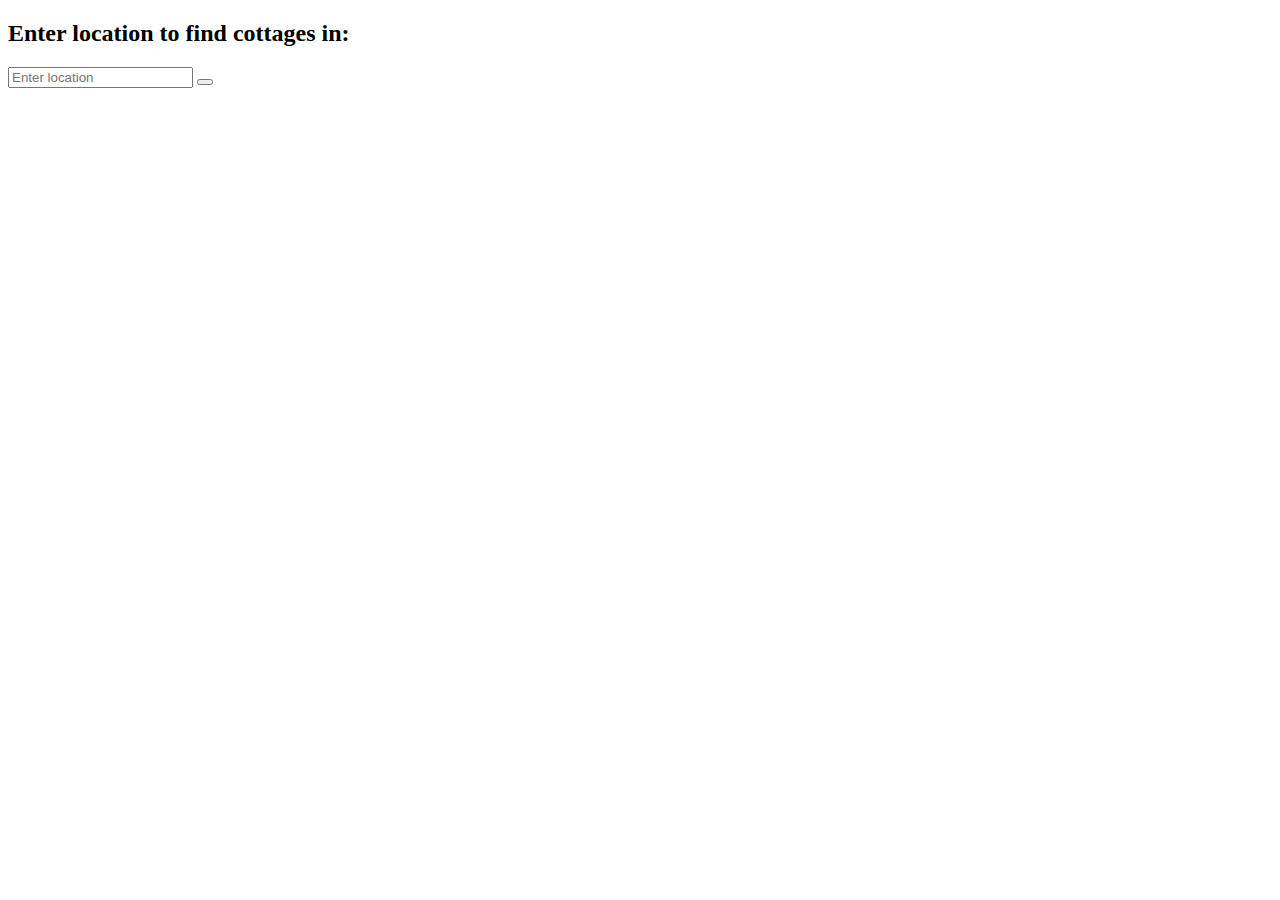
==== popup.html @ ae7eb4c3 "JS task 3 : Immediatley open popup.html and open searchpage.html on submission" ====
<!DOCTYPE html>
<html lang="en">
<head>
    <meta charset="UTF-8">
    <meta name="viewport" content="width=device-width, initial-scale=1.0">
    <title>Document</title>
</head>
<body>
    <h2>Enter location to find cottages in:</h2>
    <form action="searchpage.html" method="GET" onsubmit=""></form>
    <input type="text" id="location" name="location" placeholder="Enter location" required> 
    <button type="submit" value="Submit" class="Btn-pop">
</body>
</html>
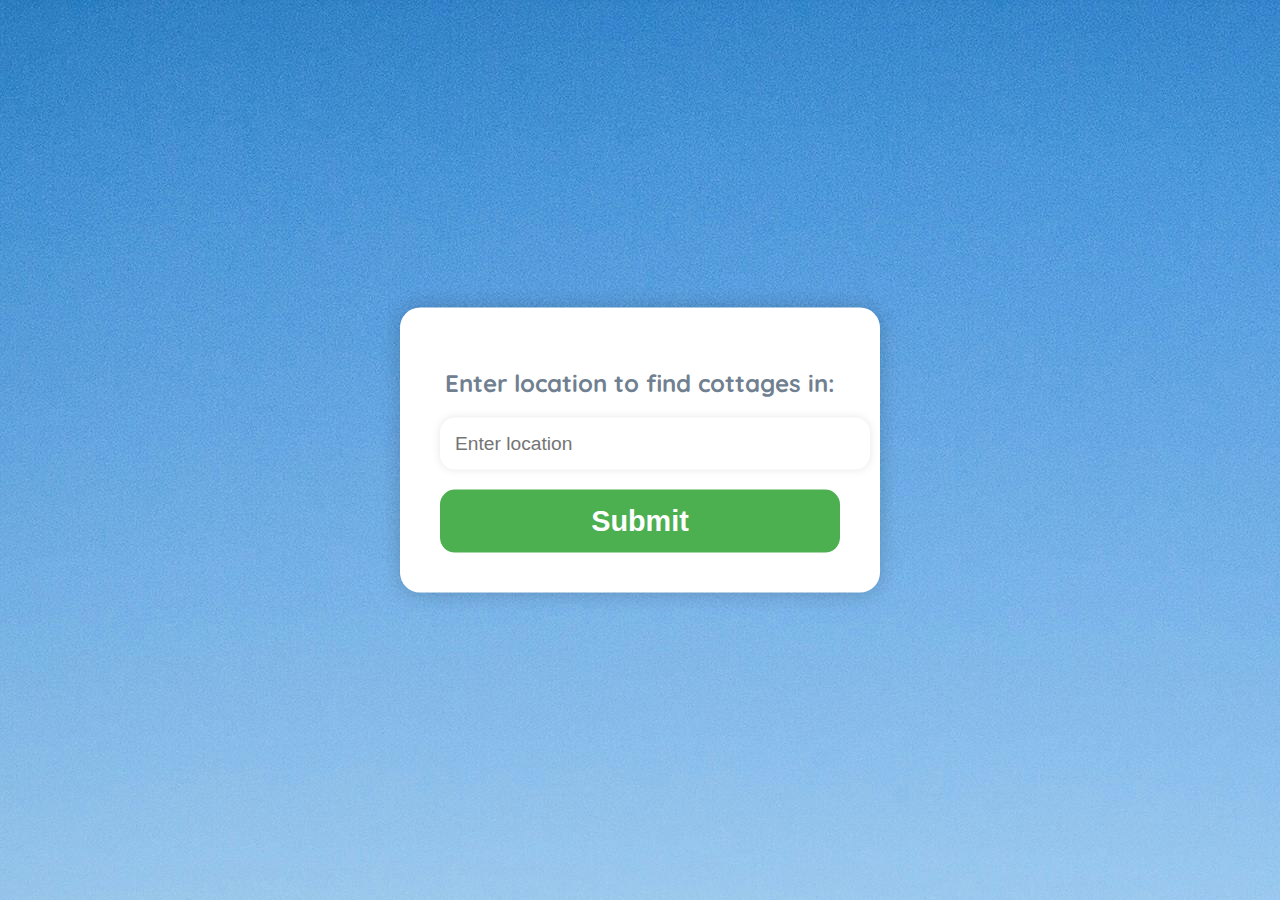
==== commit 84184675: "Popup page style added" ====
--- a/popup.html
+++ b/popup.html
@@ -1,14 +1,19 @@
+
 <!DOCTYPE html>
 <html lang="en">
 <head>
     <meta charset="UTF-8">
     <meta name="viewport" content="width=device-width, initial-scale=1.0">
     <title>Document</title>
+    <link rel="stylesheet" href="./main.css">
 </head>
 <body>
-    <h2>Enter location to find cottages in:</h2>
-    <form action="searchpage.html" method="GET" onsubmit=""></form>
-    <input type="text" id="location" name="location" placeholder="Enter location" required> 
-    <button type="submit" value="Submit" class="Btn-pop">
+    <div class="popup-container">
+        <h2>Enter location to find cottages in:</h2>
+        <form action="searchpage.html" method="GET">
+            <input type="text" id="location" name="location" placeholder="Enter location" required>
+            <button type="submit" value="Submit" class="popup-btn">Submit</button>
+        </form>
+    </div>
 </body>
 </html>--- a/main.css
+++ b/main.css
@@ -0,0 +1,226 @@
+/* font import Quicksand And Poppins */
+@import url('https://fonts.googleapis.com/css2?family=Quicksand:wght@300..700&display=swap');
+@import url('https://fonts.googleapis.com/css2?family=Poppins:ital,wght@0,100;0,200;0,300;0,400;0,500;0,600;0,700;0,800;0,900;1,100;1,200;1,300;1,400;1,500;1,600;1,700;1,800;1,900&family=Quicksand:wght@300..700&display=swap');
+/* Color theme */
+:root {
+    --color-1: #D8CAB8; /* Warm Taupe */
+    --color-2: #5C4033; /* Charcoal Brown */
+    --color-3: #FFFFF0; /* Ivory */
+    --color-4: #6B8E23; /* Olive Green */
+    --color-5: #708090; /* Slate Gray */
+    --color-6: #003D4C; /* Deep Sea Blue */
+  }
+
+/* Default styling  Consistant across all pages */   
+body {
+    font-family: 'Poppins', sans-serif;
+    color: var(--color-5);
+    background-image: url(./Images/pexels-pixabay-262405.jpg);
+}
+h1, h2, h3, h4, h5, h6, p{
+    font-family: 'Quicksand', sans-serif;
+}
+
+/************************/  
+
+/* Landing page Styles */
+
+/************************/ 
+
+/* Header styling */ 
+header h1{
+    text-align: center;
+    font-size: 2em;
+    color: var(--color-6);
+    font-weight: 1000;
+    font-size: 4em;
+    padding: 1em;
+    margin: 0;
+    
+}   
+header{
+    display: flex;
+    width: 100%;
+}
+
+
+/* email container style */
+.form-container img{
+    min-height: 20vh;
+    min-width: 1.5em;
+    display: block;
+    margin-top: 0;
+  
+}   
+
+.form-container{
+    display: flex;
+    width: 100%;
+    justify-content: center;
+    align-items: center;
+    min-height: 110vh;
+    min-width: 100vw;
+    flex-direction: column;
+   
+}   
+.cn{
+    display: flex;
+    flex-direction: column;
+    align-items: center;
+    justify-content: center;
+    border: var(--color-6) 2px solid;
+    border-radius: 15px;
+    padding: 7.5em;   
+    background-color: var(--color-1);
+    position: relative;
+    width: 450px;
+
+}
+
+.form-container h2 {
+  text-align: center;
+  font-size: 2em;
+  color: black;
+  padding-bottom: 2em;
+  padding-top: 4em;
+  font-family: 'Quicksand', sans-serif;
+}
+
+
+.cn label {
+    position: absolute;
+    top: 10px;
+    left: 20px;
+    font-size: 1.5em;
+    color: var(--color-6);
+  }
+  
+  .cn input[type="email"] {
+    padding: 10px;
+    font-size: 1.5em;
+    border: none;
+    border-radius: 10px;
+    width: 100%;
+    margin-bottom: 20px;
+  }
+  
+  .cn button[type="submit"] {
+    background-color: var(--color-6);
+    color: var(--color-3);
+    padding: 10px 20px;
+    border: none;
+    border-radius: 10px;
+    cursor: pointer;
+    width: 100%;
+  }
+  
+  .cn form {
+    display: flex;
+    flex-direction: column;
+    align-items: center;
+    justify-content: center;
+    width: 100%;
+  }
+  
+  .cn form input[type="email"] {
+    width: 80%;
+    margin-bottom: 20px;
+  }
+  
+  .cn form button[type="submit"] {
+    width: 80%;
+  }
+  .cn button[type="submit"] {
+    background-color: var(--color-6);
+    color: var(--color-3);
+    padding: 10px 20px;
+    border: none;
+    border-radius: 10px;
+    cursor: pointer;
+    width: 80%;
+    font-size: 1.5em;
+    font-weight: bold;
+    font-family: 'Quicksand', sans-serif;
+    transition: all 0.3s ease-in-out;
+  }
+  
+  .cn button[type="submit"]:hover {
+    background-color: var(--color-4);
+    color: var(--color-1);
+    transform: scale(1.1);
+    box-shadow: 0 0 10px rgba(0, 0, 0, 0.2);
+  }
+  
+  .cn button[type="submit"]:active {
+    transform: scale(0.9);
+    box-shadow: 0 0 5px rgba(0, 0, 0, 0.2);
+  }
+
+footer{
+    display: flex;
+    justify-content: center;
+    align-items: end;
+    background-color: var(--color-6);
+    border: #FFFFF0 2px solid;
+}
+
+
+/************************/  
+
+/* Pop Up page Styles */
+
+/************************/ 
+
+/* styles.css */
+.popup-container {
+    position: absolute;
+    top: 50%;
+    left: 50%;
+    transform: translate(-50%, -50%);
+    background-color: #fff;
+    padding: 40px;
+    border-radius: 20px;
+    box-shadow: 0 0 20px rgba(0, 0, 0, 0.2);
+    width: 400px;
+    text-align: center;
+}
+
+.popup-container h1 {
+    font-size: 2.5em;
+    margin-bottom: 20px;
+    color: #4CAF50;
+}
+
+.popup-container input[type="text"] {
+    width: 100%;
+    padding: 15px;
+    margin-bottom: 20px;
+    border: none;
+    border-radius: 15px;
+    box-shadow: 0 0 10px rgba(0, 0, 0, 0.1);
+    font-size: 1.2em;
+}
+
+.popup-btn {
+    background-color: #4CAF50;
+    color: #fff;
+    padding: 15px 30px;
+    border: none;
+    border-radius: 15px;
+    cursor: pointer;
+    width: 100%;
+    font-size: 1.8em;
+    font-weight: bold;
+    transition: all 0.3s ease-in-out;
+}
+
+.popup-btn:hover {
+    background-color: #3e8e41;
+    transform: scale(1.1);
+    box-shadow: 0 0 20px rgba(0, 0, 0, 0.2);
+}
+
+.popup-btn:active {
+    transform: scale(0.9);
+    box-shadow: 0 0 10px rgba(0, 0, 0, 0.2);
+}